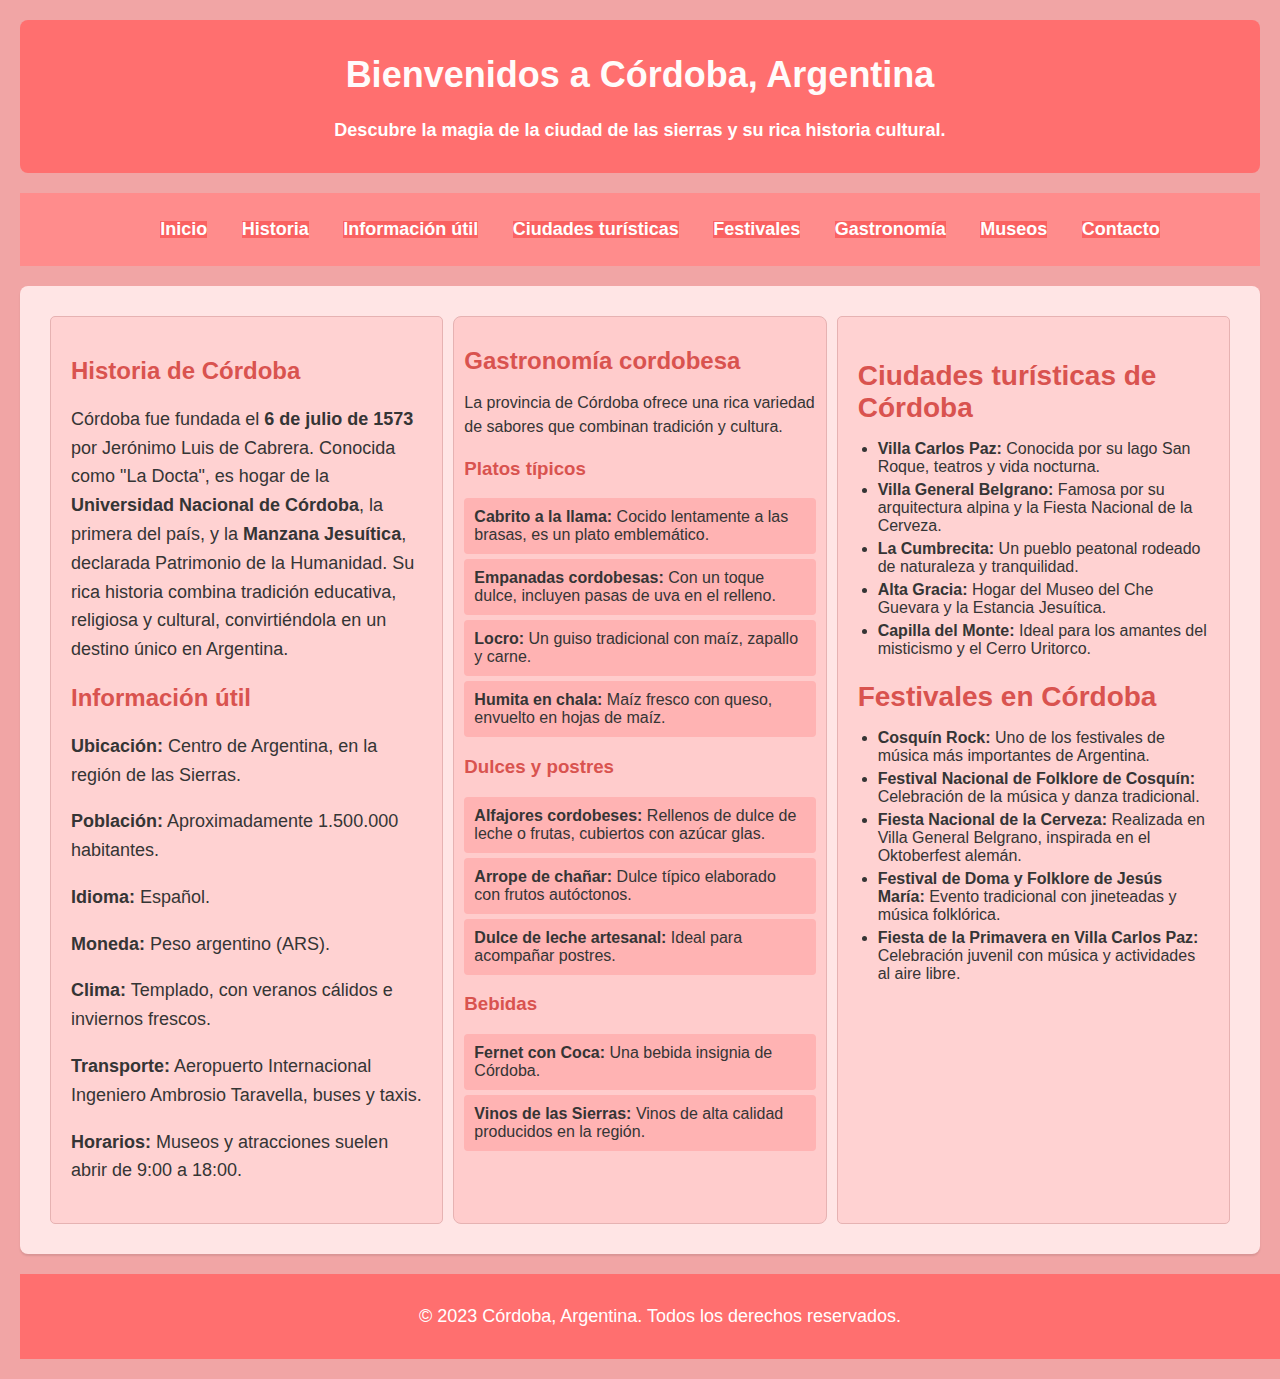
==== index.html @ dd8f1cde "Cambios de apariencia en el styles.css" ====
<!DOCTYPE html>
<html lang="es">
    <head>
        <meta charset="UTF-8">
        <meta name="viewport" content="width=device-width, initial-scale=1.0">
        <title>Córdoba</title>
        <link rel="stylesheet" href="styles.css">
    </head>
    <body>
        <header>
            <h1>Bienvenidos a Córdoba, Argentina</h1>
            <p>Descubre la magia de la ciudad de las sierras y su rica historia cultural.</p>
        </header>

        <nav>
            <ul>
                <li><a href="index.html">Inicio</a></li>
                <li><a href="#Historia">Historia</a></li>
                <li><a href="#Informacion">Información útil</a></li>
                <li><a href="#Ciudades">Ciudades turísticas</a></li>
                <li><a href="#Festivales">Festivales</a></li>
                <li><a href="#Gastronomia">Gastronomía</a></li>
                <li><a href="museos.html">Museos</a></li>
                <li><a href="contacto.html">Contacto</a></li>
            </ul>
        </nav>

        <main>
            <section>
                <div id="Historia">
                    <h2>Historia de Córdoba</h2>
                    <p>Córdoba fue fundada el <strong>6 de julio de 1573</strong> por Jerónimo Luis de Cabrera. Conocida como "La Docta", es hogar de la <strong>Universidad Nacional de Córdoba</strong>, la primera del país, y la <strong>Manzana Jesuítica</strong>, declarada Patrimonio de la Humanidad. Su rica historia combina tradición educativa, religiosa y cultural, convirtiéndola en un destino único en Argentina.</p>
                </div>
                <div id="Informacion">
                    <h2>Información útil</h2>
                    <p><strong>Ubicación:</strong> Centro de Argentina, en la región de las Sierras.</p>
                    <p><strong>Población:</strong> Aproximadamente 1.500.000 habitantes.</p>
                    <p><strong>Idioma:</strong> Español.</p>
                    <p><strong>Moneda:</strong> Peso argentino (ARS).</p>
                    <p><strong>Clima:</strong> Templado, con veranos cálidos e inviernos frescos.</p>
                    <p><strong>Transporte:</strong> Aeropuerto Internacional Ingeniero Ambrosio Taravella, buses y taxis.</p>
                    <p><strong>Horarios:</strong> Museos y atracciones suelen abrir de 9:00 a 18:00.</p>
                </div>
            </section>
            <aside>
                <div id="Gastronomia">
                    <h2>Gastronomía cordobesa</h2>
                    <p>La provincia de Córdoba ofrece una rica variedad de sabores que combinan tradición y cultura.</p>
                    <h3>Platos típicos</h3>
                    <ul>
                        <li><strong>Cabrito a la llama:</strong> Cocido lentamente a las brasas, es un plato emblemático.</li>
                        <li><strong>Empanadas cordobesas:</strong> Con un toque dulce, incluyen pasas de uva en el relleno.</li>
                        <li><strong>Locro:</strong> Un guiso tradicional con maíz, zapallo y carne.</li>
                        <li><strong>Humita en chala:</strong> Maíz fresco con queso, envuelto en hojas de maíz.</li>
                    </ul>
                    <h3>Dulces y postres</h3>
                    <ul>
                        <li><strong>Alfajores cordobeses:</strong> Rellenos de dulce de leche o frutas, cubiertos con azúcar glas.</li>
                        <li><strong>Arrope de chañar:</strong> Dulce típico elaborado con frutos autóctonos.</li>
                        <li><strong>Dulce de leche artesanal:</strong> Ideal para acompañar postres.</li>
                    </ul>
                    <h3>Bebidas</h3>
                    <ul>
                        <li><strong>Fernet con Coca:</strong> Una bebida insignia de Córdoba.</li>
                        <li><strong>Vinos de las Sierras:</strong> Vinos de alta calidad producidos en la región.</li>
                    </ul>
                </section>
            </aside>
            <article>
                <div id="Ciudades">
                    <h2>Ciudades turísticas de Córdoba</h2>
                    <ul>
                        <li><strong>Villa Carlos Paz:</strong> Conocida por su lago San Roque, teatros y vida nocturna.</li>
                        <li><strong>Villa General Belgrano:</strong> Famosa por su arquitectura alpina y la Fiesta Nacional de la Cerveza.</li>
                        <li><strong>La Cumbrecita:</strong> Un pueblo peatonal rodeado de naturaleza y tranquilidad.</li>
                        <li><strong>Alta Gracia:</strong> Hogar del Museo del Che Guevara y la Estancia Jesuítica.</li>
                        <li><strong>Capilla del Monte:</strong> Ideal para los amantes del misticismo y el Cerro Uritorco.</li>
                    </ul>
                </div>
                <div id="Festivales">
                    <h2>Festivales en Córdoba</h2>
                    <ul>
                        <li><strong>Cosquín Rock:</strong> Uno de los festivales de música más importantes de Argentina.</li>
                        <li><strong>Festival Nacional de Folklore de Cosquín:</strong> Celebración de la música y danza tradicional.</li>
                        <li><strong>Fiesta Nacional de la Cerveza:</strong> Realizada en Villa General Belgrano, inspirada en el Oktoberfest alemán.</li>
                        <li><strong>Festival de Doma y Folklore de Jesús María:</strong> Evento tradicional con jineteadas y música folklórica.</li>
                        <li><strong>Fiesta de la Primavera en Villa Carlos Paz:</strong> Celebración juvenil con música y actividades al aire libre.</li>
                    </ul>
                </div>
            </article>

        </main>
        <footer>
            <p>&copy; 2023 Córdoba, Argentina. Todos los derechos reservados.</p>
        </footer>
    </body>
</html>
---- styles.css ----
body{
    background-color: #f1a5a5;
    font-family: Arial, sans-serif;
    margin: 0;
    padding: 20px;
    color: #353535;

}



header {
    background-color: #ff6f6f;
    padding: 10px 20px;
    text-align: center;
    color: white;
    font-size: 24px;
    font-weight: bold;
    border-radius: 8px;
}

nav {
    background-color: #ff8c8c;
    padding: 10px;
    margin: 20px 0;
    display: flex;
    justify-content: space-around;
}

nav a {
    color: white;
    text-decoration: none;
    font-size: 18px;
    font-weight: bold;
}

nav a:hover {
    color: #d8130d;
}

nav ul li {
    display: inline;
    margin: 0 15px;
    background-color: rgb(250, 98, 98);
    padding 20px;
}

main {
    display: flex;
    flex-wrap: wrap;
    justify-content:space-around;
    align-items: medium;
    background-color: #ffe5e5;
    padding: 20px;
    border-radius: 8px;
    box-shadow: 0 2px 2px rgba(0, 0, 0, 0.1);
}

section{
    flex: 3;
    margin: 10px;
    padding: 20px;
    border: 1px solid #e6b2b2;
    border-radius: 5px;
    width: 50%;
    box-shadow: #d4a7a7;
    flex-wrap: wrap;
    justify-content:space-around;
    background-color: #ffd2d2;
    margin-top: 10px;
}

h2, h3 {
    color: #d9534f;
}

h1 {
    color: #fffbfb;
    font-size: 36px;
    margin-bottom: 20px;
}

aside {
    background-color: #ffcccc;
    flex-wrap: wrap;
    flex: 3;
    justify-content:space-around;
    padding: 10px;
    border-radius: 8px;
    border: 1px solid #e6b2b2;
    margin-top: 10px;
    margin-bottom: 10px;
    width: 50%;
}

aside h2 {
    font-size: 24px;
    margin-bottom: 10px;
}

aside p {
    font-size: 16px;
    line-height: 1.5;
}

aside ul {
    list-style-type: none;
    padding: 0;
}

aside ul li {
    background-color: #ffb3b3;
    padding: 10px;
    margin: 5px 0;
    border-radius: 4px;
}

aside ul li:hover {
    background-color: #ff9999;
}

article {
    flex: 3;
    margin: 10px;
    padding: 20px;
    border: 1px solid #e6b2b2;
    border-radius: 5px;
    width: 50%;
    box-shadow: #d4a7a7;
    flex-wrap: wrap;
    justify-content:space-around;
    background-color: #ffd2d2;
    margin-top: 10px;
}

article h2 {
    font-size: 28px;
    margin-bottom: 10px;
}

article p {
    font-size: 18px;
    line-height: 1.6;
}

article ul {
    list-style-type: disc;
    padding-left: 20px;
}

article ul li {
    margin: 5px 0;
}

p {
    line-height: 1.6;
    font-size: 18px;
}

footer {
    background-color: #ff6f6f;
    padding: 10px 20px;
    text-align: center;
    flex: 3;
    flex-wrap: wrap;
    color: white;
    font-size: 14px;
    margin-top: 20px;
    bottom: 0;
    width: 100%;
}

button {
    background-color: #d9534f;
    color: white;
    border: none;
    padding: 10px 15px;
    border-radius: 4px;
    cursor: pointer;
    font-size: 16px;
}

button:hover {
    background-color: #c9302c;
}

input, textarea {
    width: 100%;
    padding: 10px;
    margin: 10px 0;
    border: 1px solid #ccc;
    border-radius: 4px;
    font-size: 16px;
}

input:focus, textarea:focus {
    border-color: #d9534f;
    outline: none;
}
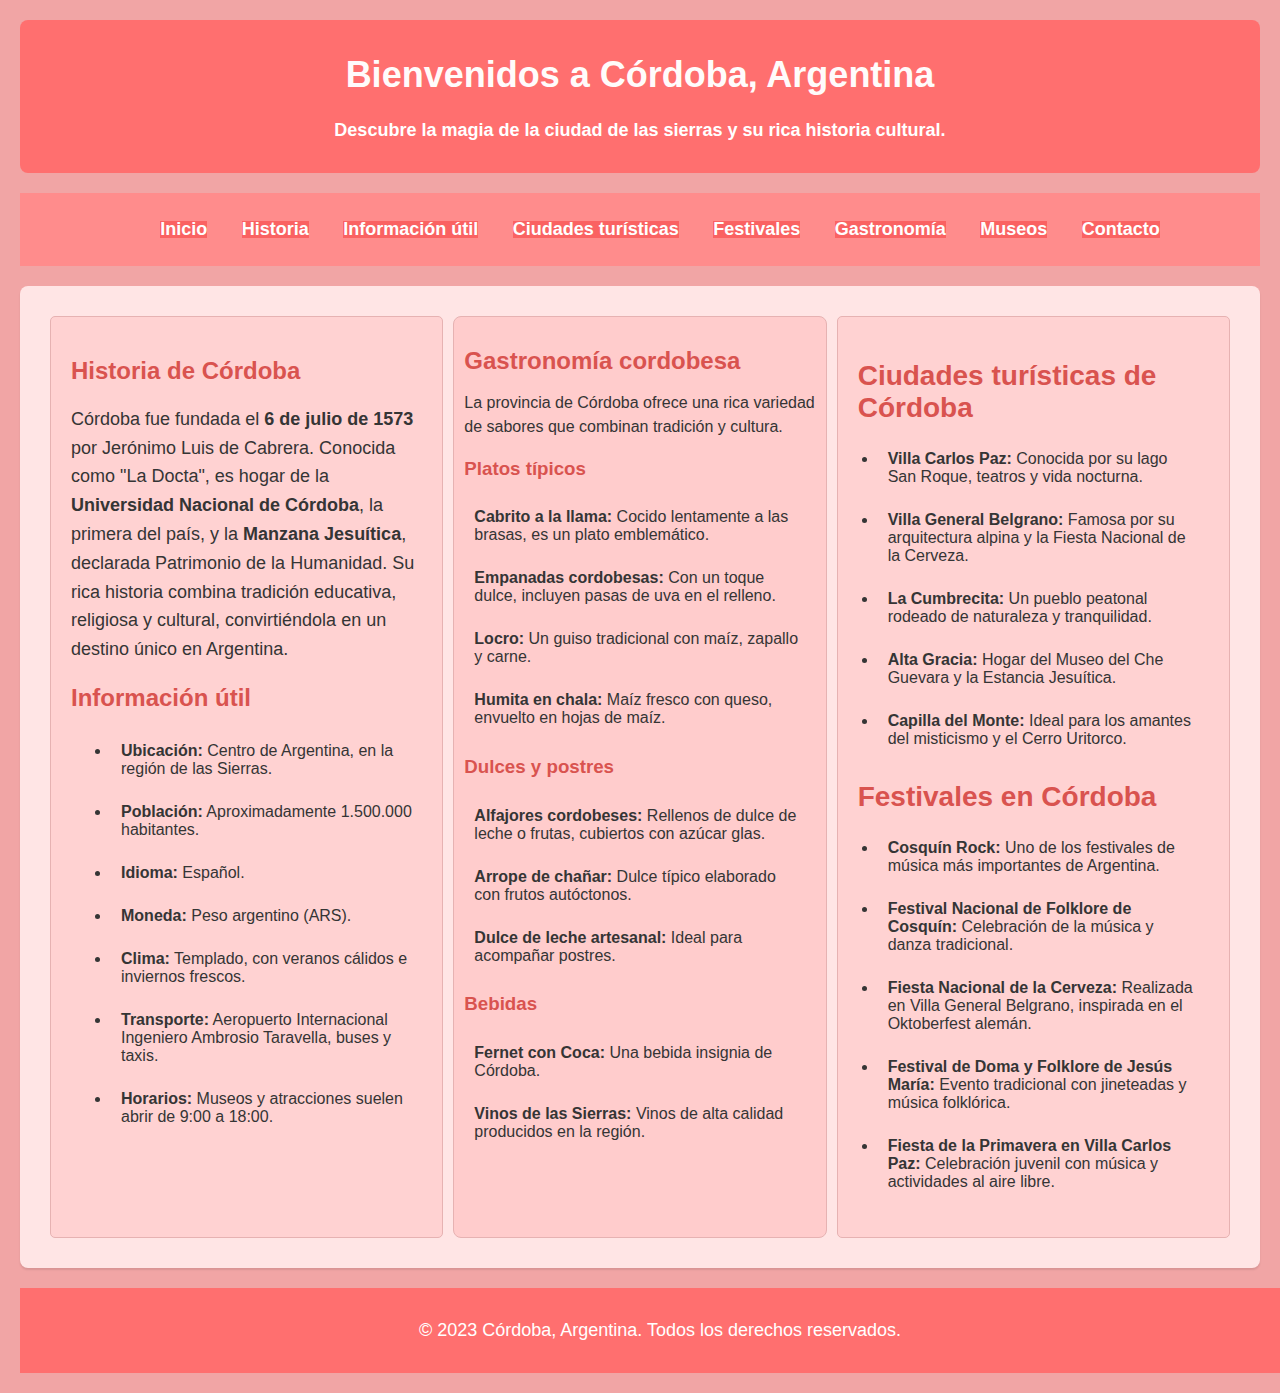
==== commit 46e00170: "Actializacion de styles.css" ====
--- a/index.html
+++ b/index.html
@@ -33,13 +33,15 @@
                 </div>
                 <div id="Informacion">
                     <h2>Información útil</h2>
-                    <p><strong>Ubicación:</strong> Centro de Argentina, en la región de las Sierras.</p>
-                    <p><strong>Población:</strong> Aproximadamente 1.500.000 habitantes.</p>
-                    <p><strong>Idioma:</strong> Español.</p>
-                    <p><strong>Moneda:</strong> Peso argentino (ARS).</p>
-                    <p><strong>Clima:</strong> Templado, con veranos cálidos e inviernos frescos.</p>
-                    <p><strong>Transporte:</strong> Aeropuerto Internacional Ingeniero Ambrosio Taravella, buses y taxis.</p>
-                    <p><strong>Horarios:</strong> Museos y atracciones suelen abrir de 9:00 a 18:00.</p>
+                    <ul>
+                        <li><strong>Ubicación:</strong> Centro de Argentina, en la región de las Sierras.</li>
+                        <li><strong>Población:</strong> Aproximadamente 1.500.000 habitantes.</li>
+                        <li><strong>Idioma:</strong> Español.</li>
+                        <li><strong>Moneda:</strong> Peso argentino (ARS).</li>
+                        <li><strong>Clima:</strong> Templado, con veranos cálidos e inviernos frescos.</li>
+                        <li><strong>Transporte:</strong> Aeropuerto Internacional Ingeniero Ambrosio Taravella, buses y taxis.</li>
+                        <li><strong>Horarios:</strong> Museos y atracciones suelen abrir de 9:00 a 18:00.</li>
+                    </ul>
                 </div>
             </section>
             <aside>
--- a/styles.css
+++ b/styles.css
@@ -7,8 +7,6 @@
 
 }
 
-
-
 header {
     background-color: #ff6f6f;
     padding: 10px 20px;
@@ -35,7 +33,7 @@
 }
 
 nav a:hover {
-    color: #d8130d;
+    color: #d9534f;
 }
 
 nav ul li {
@@ -70,6 +68,16 @@
     margin-top: 10px;
 }
 
+section:hover{
+    background-color: #ffa8a8;
+}
+
+section ul li{
+    padding: 10px;
+    margin: 5px 0;
+    border-radius: 4px;
+}
+
 h2, h3 {
     color: #d9534f;
 }
@@ -109,14 +117,13 @@
 }
 
 aside ul li {
-    background-color: #ffb3b3;
     padding: 10px;
     margin: 5px 0;
     border-radius: 4px;
 }
 
-aside ul li:hover {
-    background-color: #ff9999;
+aside:hover {
+    background-color: #ffa8a8;
 }
 
 article {
@@ -133,6 +140,10 @@
     margin-top: 10px;
 }
 
+article:hover{
+    background-color: #ffa8a8;
+}
+
 article h2 {
     font-size: 28px;
     margin-bottom: 10px;
@@ -149,7 +160,9 @@
 }
 
 article ul li {
+    padding: 10px;
     margin: 5px 0;
+    border-radius: 4px;
 }
 
 p {
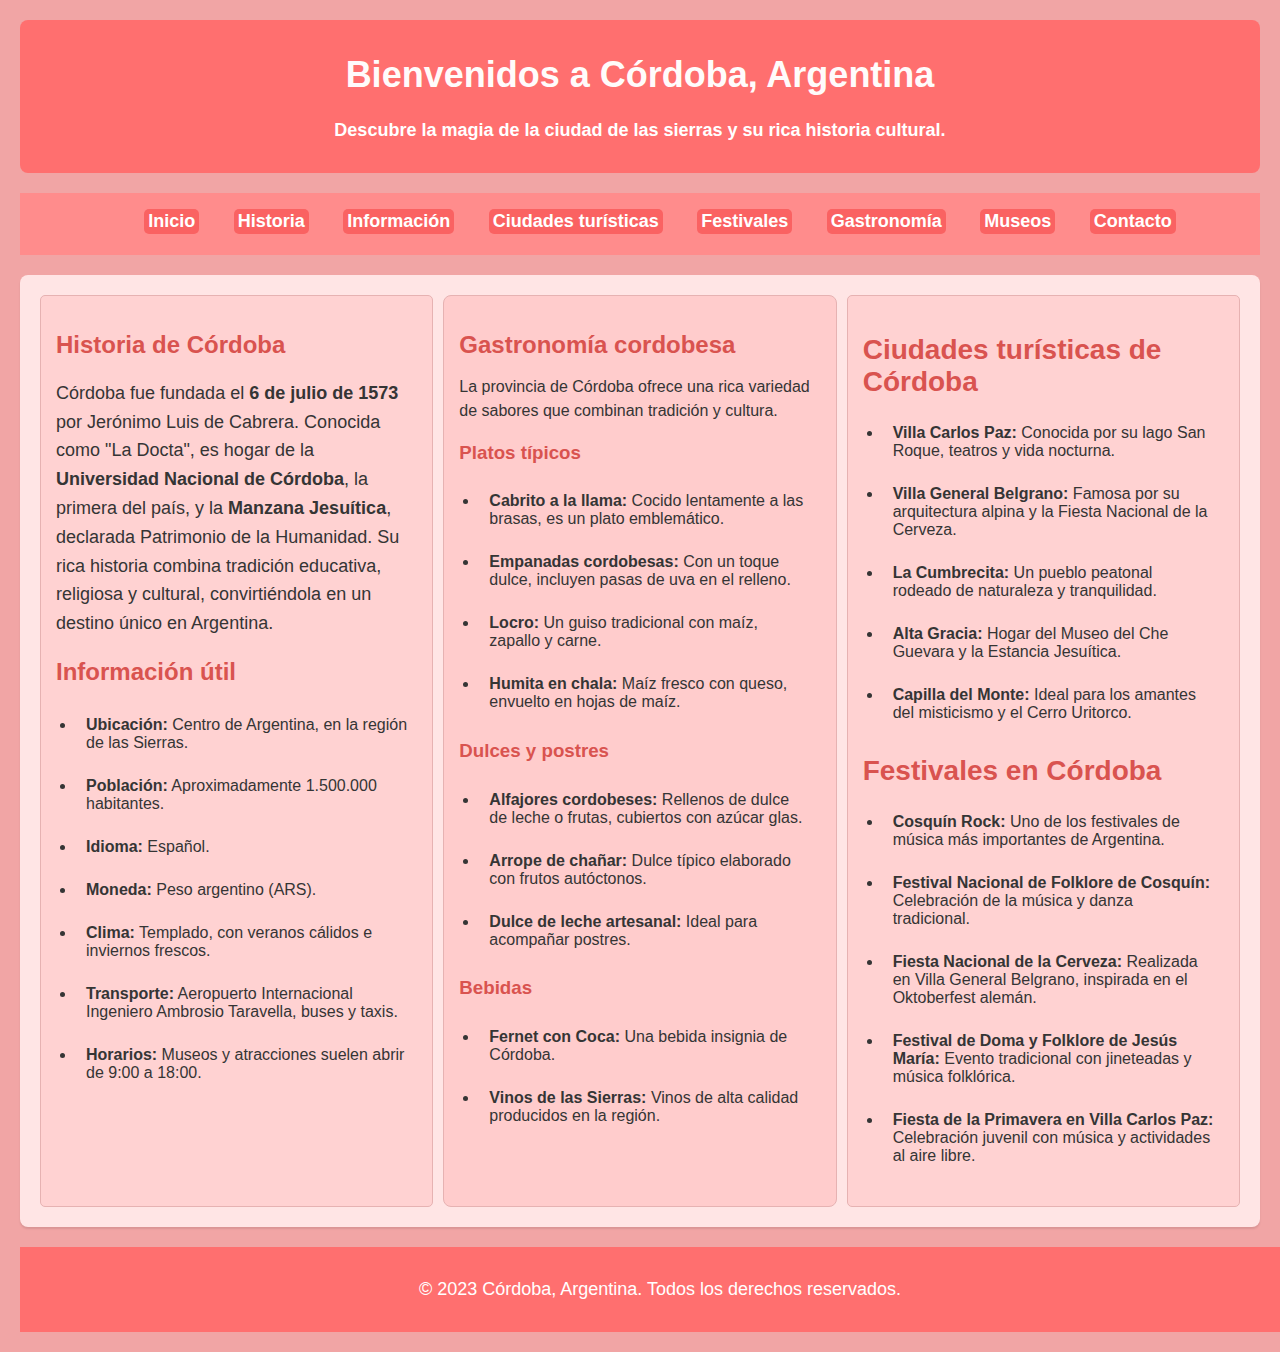
==== commit 09eb127d: "Actualizacion de styles, index y museos" ====
--- a/index.html
+++ b/index.html
@@ -16,7 +16,7 @@
             <ul>
                 <li><a href="index.html">Inicio</a></li>
                 <li><a href="#Historia">Historia</a></li>
-                <li><a href="#Informacion">Información útil</a></li>
+                <li><a href="#Informacion">Información</a></li>
                 <li><a href="#Ciudades">Ciudades turísticas</a></li>
                 <li><a href="#Festivales">Festivales</a></li>
                 <li><a href="#Gastronomia">Gastronomía</a></li>
--- a/styles.css
+++ b/styles.css
@@ -19,7 +19,6 @@
 
 nav {
     background-color: #ff8c8c;
-    padding: 10px;
     margin: 20px 0;
     display: flex;
     justify-content: space-around;
@@ -37,10 +36,13 @@
 }
 
 nav ul li {
-    display: inline;
+    display: inline-block;
     margin: 0 15px;
+    margin-bottom: 5px;
     background-color: rgb(250, 98, 98);
-    padding 20px;
+    padding: 2px 4px;
+    border-radius: 5px;
+    align: center;
 }
 
 main {
@@ -49,7 +51,7 @@
     justify-content:space-around;
     align-items: medium;
     background-color: #ffe5e5;
-    padding: 20px;
+    padding: 10px;
     border-radius: 8px;
     box-shadow: 0 2px 2px rgba(0, 0, 0, 0.1);
 }
@@ -57,7 +59,7 @@
 section{
     flex: 3;
     margin: 10px;
-    padding: 20px;
+    padding: 15px;
     border: 1px solid #e6b2b2;
     border-radius: 5px;
     width: 50%;
@@ -78,6 +80,21 @@
     border-radius: 4px;
 }
 
+section div p a {
+    color: #d9534f;
+    text-decoration: none;
+    background-color: #da8e8e;
+    text-align: center;
+    padding: 10px 20px;
+
+}
+
+section ul {
+    list-style-type: disc;
+    padding-left: 20px;
+}
+
+
 h2, h3 {
     color: #d9534f;
 }
@@ -93,7 +110,7 @@
     flex-wrap: wrap;
     flex: 3;
     justify-content:space-around;
-    padding: 10px;
+    padding: 15px;
     border-radius: 8px;
     border: 1px solid #e6b2b2;
     margin-top: 10px;
@@ -112,8 +129,8 @@
 }
 
 aside ul {
-    list-style-type: none;
-    padding: 0;
+    list-style-type: disc;
+    padding-left: 20px;
 }
 
 aside ul li {
@@ -129,7 +146,7 @@
 article {
     flex: 3;
     margin: 10px;
-    padding: 20px;
+    padding: 15px;
     border: 1px solid #e6b2b2;
     border-radius: 5px;
     width: 50%;
@@ -198,7 +215,7 @@
 }
 
 input, textarea {
-    width: 100%;
+    width: 90%;
     padding: 10px;
     margin: 10px 0;
     border: 1px solid #ccc;
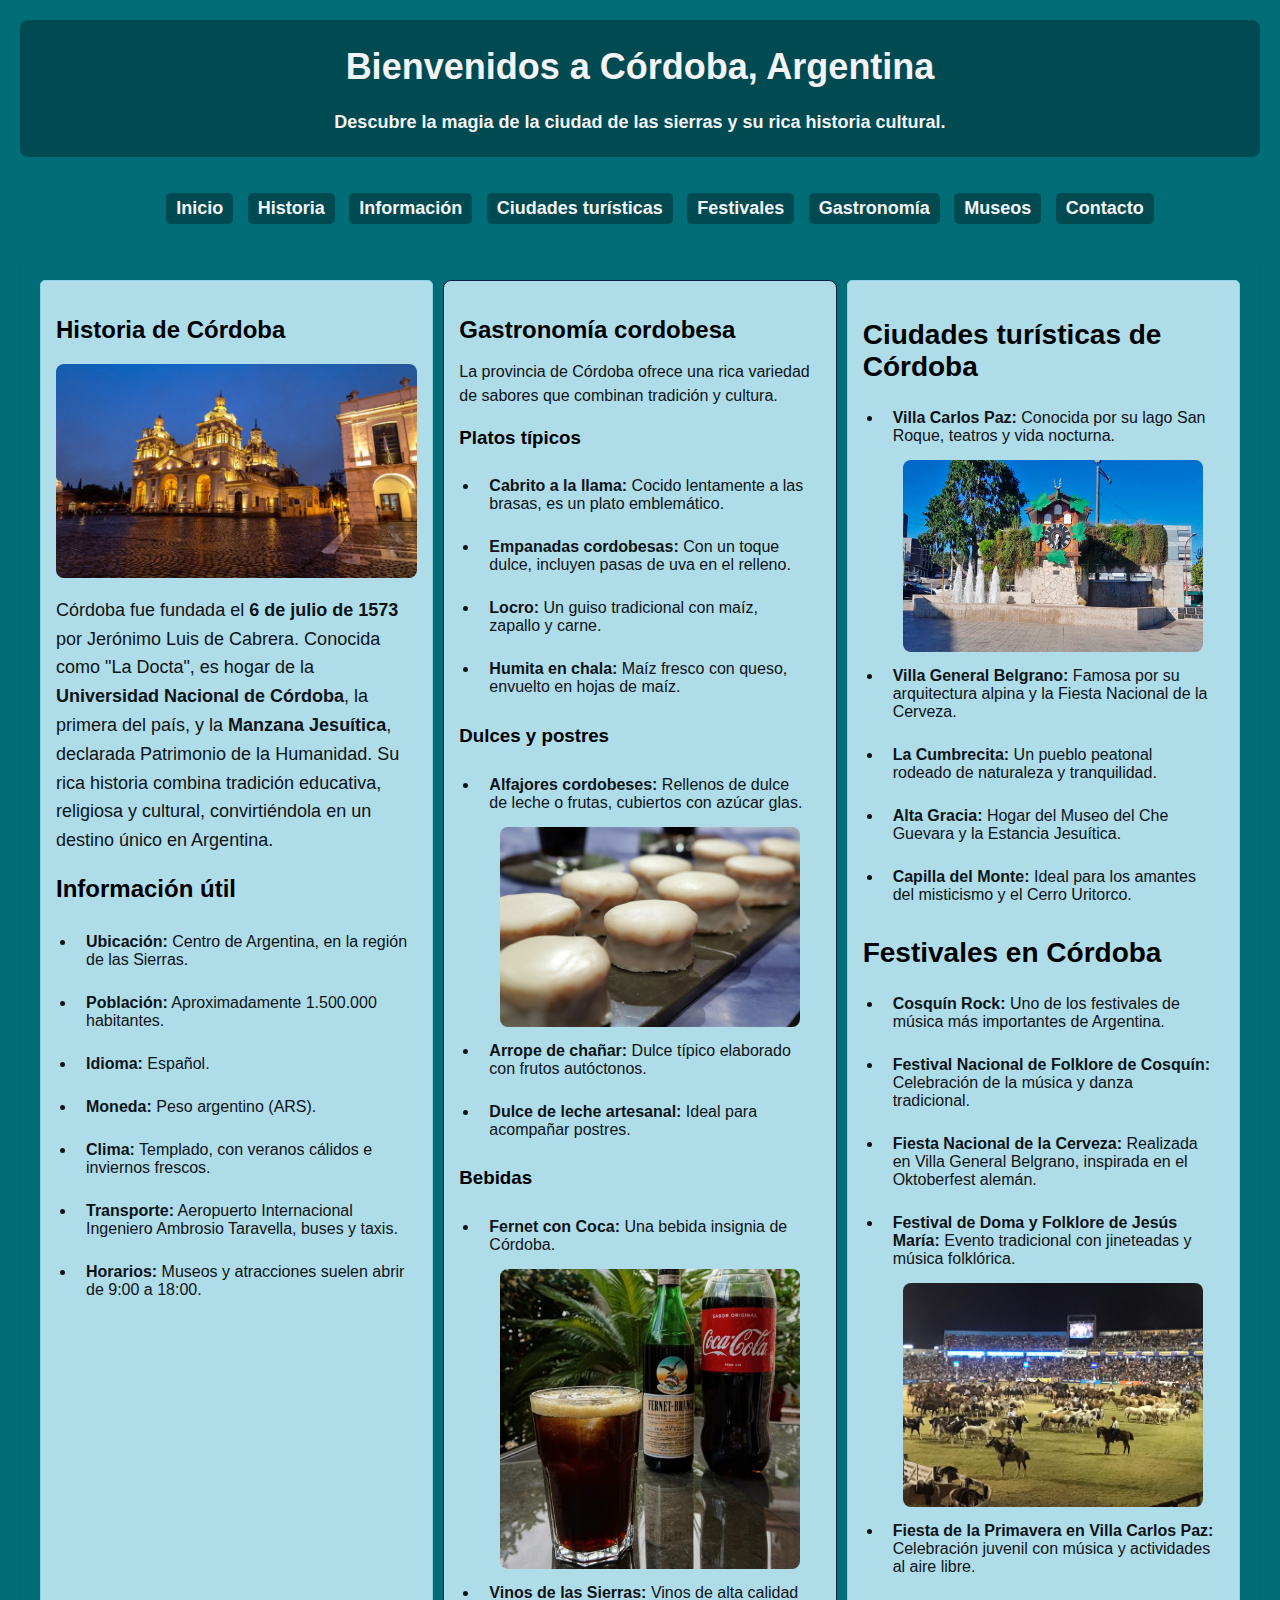
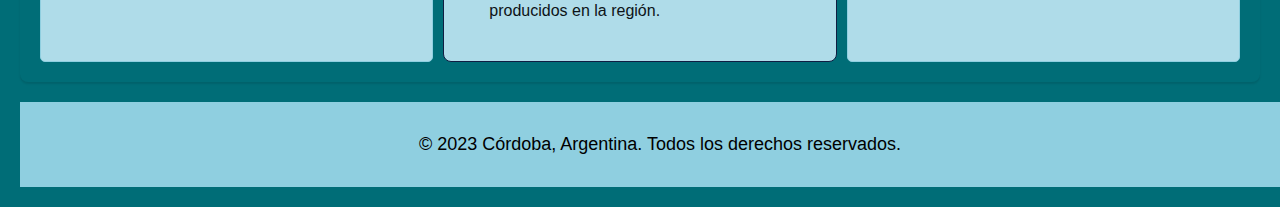
==== commit 5f150930: "Se agregó fotos en index y museos y se cambió la paleta de colores en styles" ====
--- a/index.html
+++ b/index.html
@@ -29,6 +29,7 @@
             <section>
                 <div id="Historia">
                     <h2>Historia de Córdoba</h2>
+                    <img src="images/cordoba1.jpg" alt="Córdoba" width="400" height="200">
                     <p>Córdoba fue fundada el <strong>6 de julio de 1573</strong> por Jerónimo Luis de Cabrera. Conocida como "La Docta", es hogar de la <strong>Universidad Nacional de Córdoba</strong>, la primera del país, y la <strong>Manzana Jesuítica</strong>, declarada Patrimonio de la Humanidad. Su rica historia combina tradición educativa, religiosa y cultural, convirtiéndola en un destino único en Argentina.</p>
                 </div>
                 <div id="Informacion">
@@ -58,12 +59,14 @@
                     <h3>Dulces y postres</h3>
                     <ul>
                         <li><strong>Alfajores cordobeses:</strong> Rellenos de dulce de leche o frutas, cubiertos con azúcar glas.</li>
+                        <img src="images/alfajores.webp" alt="Alfajores cordobeses" width="300" height="200">
                         <li><strong>Arrope de chañar:</strong> Dulce típico elaborado con frutos autóctonos.</li>
                         <li><strong>Dulce de leche artesanal:</strong> Ideal para acompañar postres.</li>
                     </ul>
                     <h3>Bebidas</h3>
                     <ul>
                         <li><strong>Fernet con Coca:</strong> Una bebida insignia de Córdoba.</li>
+                        <img src="images/fernet.jpg" alt="Fernet con Coca" width="300" height="270">
                         <li><strong>Vinos de las Sierras:</strong> Vinos de alta calidad producidos en la región.</li>
                     </ul>
                 </section>
@@ -73,6 +76,7 @@
                     <h2>Ciudades turísticas de Córdoba</h2>
                     <ul>
                         <li><strong>Villa Carlos Paz:</strong> Conocida por su lago San Roque, teatros y vida nocturna.</li>
+                        <img src="images/carlospaz.jpg" alt="Villa Carlos Paz" width="300" height="200">
                         <li><strong>Villa General Belgrano:</strong> Famosa por su arquitectura alpina y la Fiesta Nacional de la Cerveza.</li>
                         <li><strong>La Cumbrecita:</strong> Un pueblo peatonal rodeado de naturaleza y tranquilidad.</li>
                         <li><strong>Alta Gracia:</strong> Hogar del Museo del Che Guevara y la Estancia Jesuítica.</li>
@@ -86,6 +90,7 @@
                         <li><strong>Festival Nacional de Folklore de Cosquín:</strong> Celebración de la música y danza tradicional.</li>
                         <li><strong>Fiesta Nacional de la Cerveza:</strong> Realizada en Villa General Belgrano, inspirada en el Oktoberfest alemán.</li>
                         <li><strong>Festival de Doma y Folklore de Jesús María:</strong> Evento tradicional con jineteadas y música folklórica.</li>
+                        <img src="images/festivaljesusmaria.jpeg" alt="Festival de Doma y Folklore" width="300" height="200">
                         <li><strong>Fiesta de la Primavera en Villa Carlos Paz:</strong> Celebración juvenil con música y actividades al aire libre.</li>
                     </ul>
                 </div>
--- a/styles.css
+++ b/styles.css
@@ -1,48 +1,51 @@
 body{
-    background-color: #f1a5a5;
+    background-color: #006D77;
     font-family: Arial, sans-serif;
     margin: 0;
     padding: 20px;
-    color: #353535;
+    color: #0D1317;
 
 }
 
 header {
-    background-color: #ff6f6f;
-    padding: 10px 20px;
-    text-align: center;
-    color: white;
+    background-color: #004B52;
+    padding: 2px 2px;
+    text-align: center;
+    color: #F5F3F5;
     font-size: 24px;
     font-weight: bold;
     border-radius: 8px;
+    
 }
 
 nav {
-    background-color: #ff8c8c;
+    background-color: #006D77;
     margin: 20px 0;
     display: flex;
     justify-content: space-around;
 }
 
 nav a {
-    color: white;
+    color: #F5F3F5;
     text-decoration: none;
     font-size: 18px;
     font-weight: bold;
 }
 
+
 nav a:hover {
-    color: #d9534f;
+    color: #8FCFE0;
 }
 
 nav ul li {
     display: inline-block;
-    margin: 0 15px;
-    margin-bottom: 5px;
-    background-color: rgb(250, 98, 98);
-    padding: 2px 4px;
+    margin: auto;
+    margin: 0 5px;
+    background-color: #004B52;
+    padding: 5px 10px;
     border-radius: 5px;
-    align: center;
+    text-align: center;
+    white-space: nowrap;
 }
 
 main {
@@ -50,7 +53,7 @@
     flex-wrap: wrap;
     justify-content:space-around;
     align-items: medium;
-    background-color: #ffe5e5;
+    background-color: #006D77;
     padding: 10px;
     border-radius: 8px;
     box-shadow: 0 2px 2px rgba(0, 0, 0, 0.1);
@@ -60,18 +63,18 @@
     flex: 3;
     margin: 10px;
     padding: 15px;
-    border: 1px solid #e6b2b2;
+    border: 1px solid #8FCFE0;
     border-radius: 5px;
     width: 50%;
-    box-shadow: #d4a7a7;
-    flex-wrap: wrap;
-    justify-content:space-around;
-    background-color: #ffd2d2;
+    box-shadow: #8FCFE0;
+    flex-wrap: wrap;
+    justify-content:space-around;
+    background-color: #AFDCE9;
     margin-top: 10px;
 }
 
 section:hover{
-    background-color: #ffa8a8;
+    background-color: #8FCFE0;
 }
 
 section ul li{
@@ -81,10 +84,12 @@
 }
 
 section div p a {
-    color: #d9534f;
+    color: #F5F3F5;
     text-decoration: none;
-    background-color: #da8e8e;
-    text-align: center;
+    background-color: #006D77;
+    text-align: center;
+    margin: auto;
+    display: block;
     padding: 10px 20px;
 
 }
@@ -96,23 +101,23 @@
 
 
 h2, h3 {
-    color: #d9534f;
+    color: #000000;
 }
 
 h1 {
-    color: #fffbfb;
+    color: #F5F3F5;
     font-size: 36px;
     margin-bottom: 20px;
 }
 
 aside {
-    background-color: #ffcccc;
+    background-color: #AFDCE9;
     flex-wrap: wrap;
     flex: 3;
     justify-content:space-around;
     padding: 15px;
     border-radius: 8px;
-    border: 1px solid #e6b2b2;
+    border: 1px solid #101D42;
     margin-top: 10px;
     margin-bottom: 10px;
     width: 50%;
@@ -140,25 +145,25 @@
 }
 
 aside:hover {
-    background-color: #ffa8a8;
+    background-color: #8FCFE0;
 }
 
 article {
     flex: 3;
     margin: 10px;
     padding: 15px;
-    border: 1px solid #e6b2b2;
+    border: 1px solid #8FCFE0;
     border-radius: 5px;
     width: 50%;
-    box-shadow: #d4a7a7;
-    flex-wrap: wrap;
-    justify-content:space-around;
-    background-color: #ffd2d2;
+    box-shadow: #8FCFE0;
+    flex-wrap: wrap;
+    justify-content:space-around;
+    background-color: #AFDCE9;
     margin-top: 10px;
 }
 
 article:hover{
-    background-color: #ffa8a8;
+    background-color: #8FCFE0;
 }
 
 article h2 {
@@ -188,12 +193,12 @@
 }
 
 footer {
-    background-color: #ff6f6f;
+    background-color: #8FCFE0;
     padding: 10px 20px;
     text-align: center;
     flex: 3;
     flex-wrap: wrap;
-    color: white;
+    color: rgb(0, 0, 0);
     font-size: 14px;
     margin-top: 20px;
     bottom: 0;
@@ -211,7 +216,7 @@
 }
 
 button:hover {
-    background-color: #c9302c;
+    background-color: #101D42;
 }
 
 input, textarea {
@@ -224,6 +229,15 @@
 }
 
 input:focus, textarea:focus {
-    border-color: #d9534f;
+    border-color: #006D77;
     outline: none;
+}
+
+img {
+    max-width: 100%;
+    height: auto;
+    border-radius: 8px;
+    margin: 10px 0;
+    margin: auto;
+    display: block;    
 }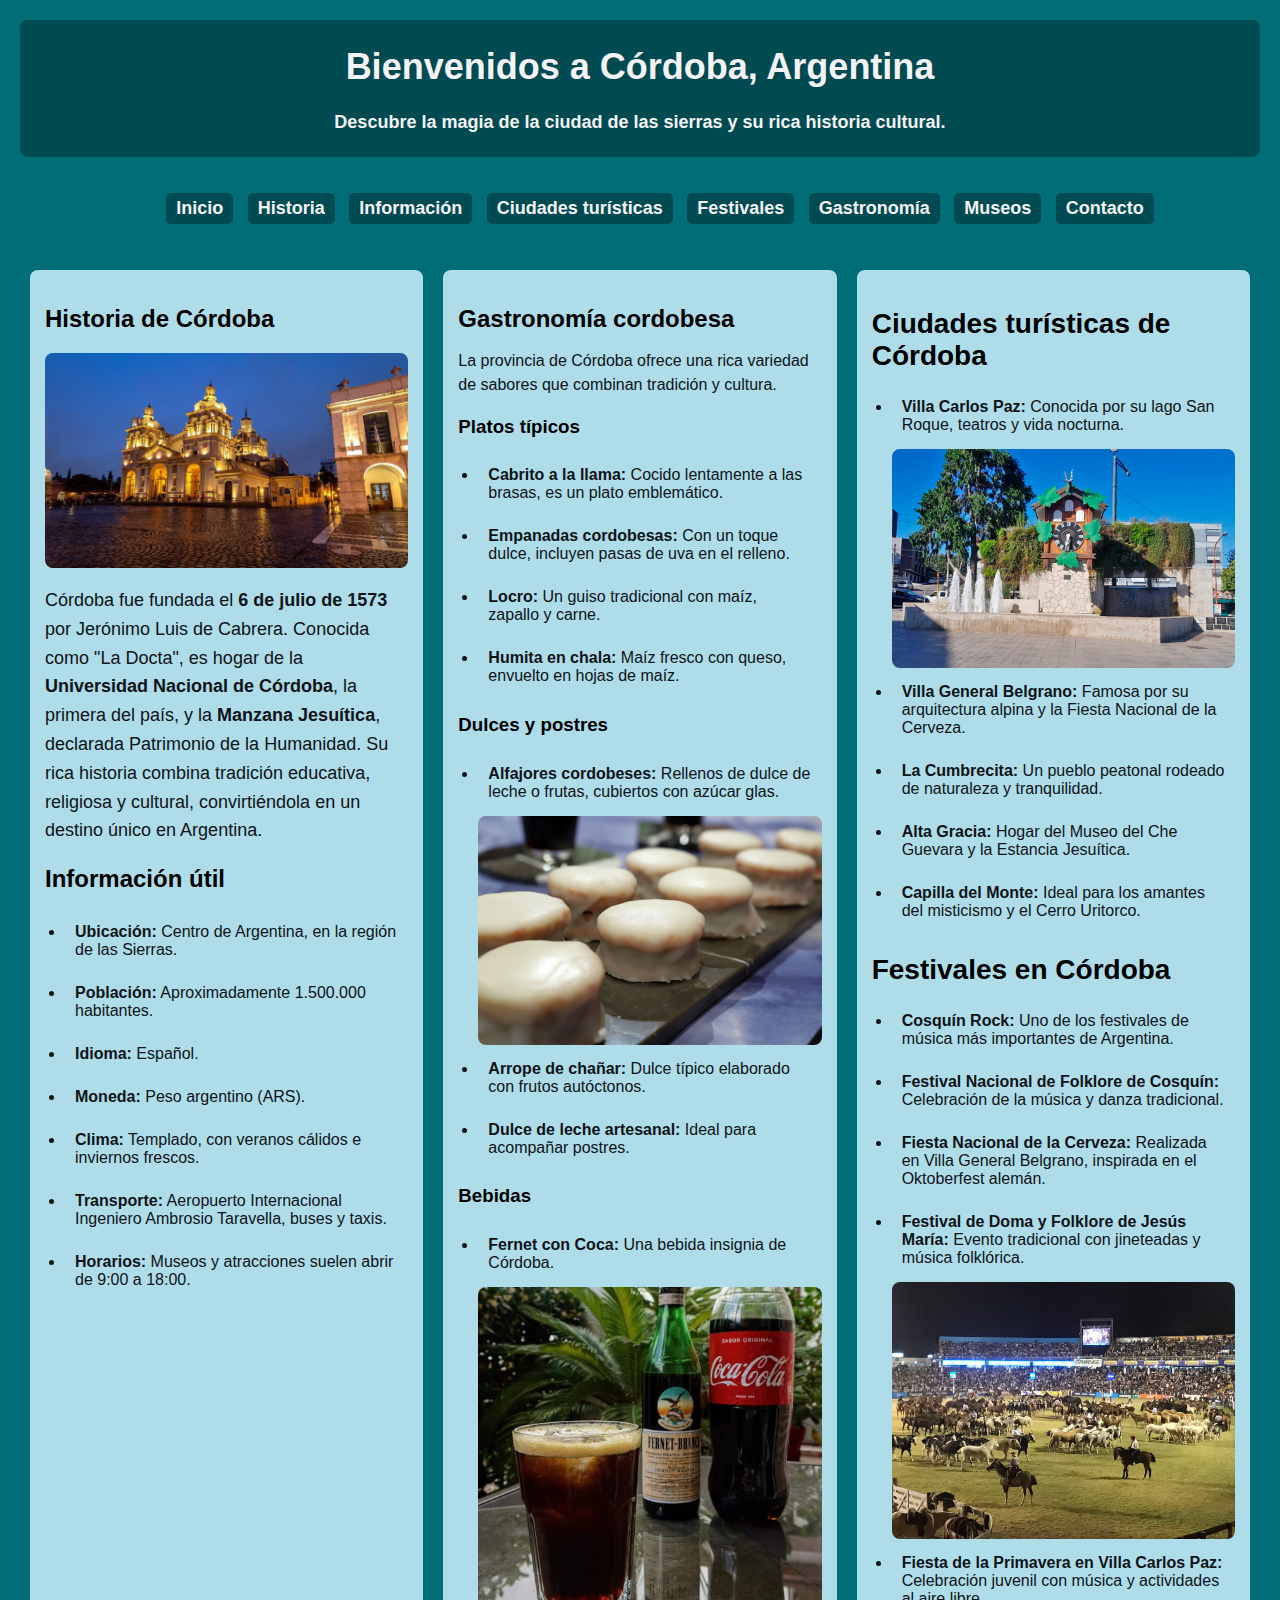
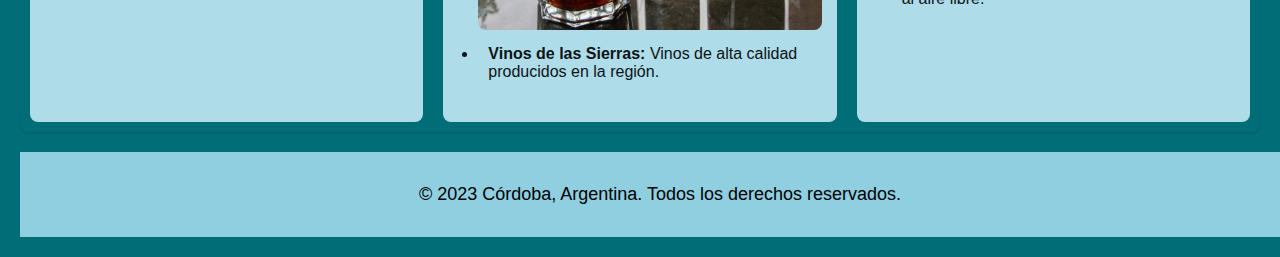
==== commit 7d3a1d3e: "Ultimos cambios" ====
--- a/index.html
+++ b/index.html
@@ -4,101 +4,103 @@
         <meta charset="UTF-8">
         <meta name="viewport" content="width=device-width, initial-scale=1.0">
         <title>Córdoba</title>
-        <link rel="stylesheet" href="styles.css">
+        <link rel="stylesheet" href="assets/css/styles.css">
     </head>
     <body>
-        <header>
-            <h1>Bienvenidos a Córdoba, Argentina</h1>
-            <p>Descubre la magia de la ciudad de las sierras y su rica historia cultural.</p>
-        </header>
-
-        <nav>
-            <ul>
-                <li><a href="index.html">Inicio</a></li>
-                <li><a href="#Historia">Historia</a></li>
-                <li><a href="#Informacion">Información</a></li>
-                <li><a href="#Ciudades">Ciudades turísticas</a></li>
-                <li><a href="#Festivales">Festivales</a></li>
-                <li><a href="#Gastronomia">Gastronomía</a></li>
-                <li><a href="museos.html">Museos</a></li>
-                <li><a href="contacto.html">Contacto</a></li>
-            </ul>
-        </nav>
-
-        <main>
-            <section>
-                <div id="Historia">
-                    <h2>Historia de Córdoba</h2>
-                    <img src="images/cordoba1.jpg" alt="Córdoba" width="400" height="200">
-                    <p>Córdoba fue fundada el <strong>6 de julio de 1573</strong> por Jerónimo Luis de Cabrera. Conocida como "La Docta", es hogar de la <strong>Universidad Nacional de Córdoba</strong>, la primera del país, y la <strong>Manzana Jesuítica</strong>, declarada Patrimonio de la Humanidad. Su rica historia combina tradición educativa, religiosa y cultural, convirtiéndola en un destino único en Argentina.</p>
-                </div>
-                <div id="Informacion">
-                    <h2>Información útil</h2>
-                    <ul>
-                        <li><strong>Ubicación:</strong> Centro de Argentina, en la región de las Sierras.</li>
-                        <li><strong>Población:</strong> Aproximadamente 1.500.000 habitantes.</li>
-                        <li><strong>Idioma:</strong> Español.</li>
-                        <li><strong>Moneda:</strong> Peso argentino (ARS).</li>
-                        <li><strong>Clima:</strong> Templado, con veranos cálidos e inviernos frescos.</li>
-                        <li><strong>Transporte:</strong> Aeropuerto Internacional Ingeniero Ambrosio Taravella, buses y taxis.</li>
-                        <li><strong>Horarios:</strong> Museos y atracciones suelen abrir de 9:00 a 18:00.</li>
-                    </ul>
-                </div>
-            </section>
-            <aside>
-                <div id="Gastronomia">
-                    <h2>Gastronomía cordobesa</h2>
-                    <p>La provincia de Córdoba ofrece una rica variedad de sabores que combinan tradición y cultura.</p>
-                    <h3>Platos típicos</h3>
-                    <ul>
-                        <li><strong>Cabrito a la llama:</strong> Cocido lentamente a las brasas, es un plato emblemático.</li>
-                        <li><strong>Empanadas cordobesas:</strong> Con un toque dulce, incluyen pasas de uva en el relleno.</li>
-                        <li><strong>Locro:</strong> Un guiso tradicional con maíz, zapallo y carne.</li>
-                        <li><strong>Humita en chala:</strong> Maíz fresco con queso, envuelto en hojas de maíz.</li>
-                    </ul>
-                    <h3>Dulces y postres</h3>
-                    <ul>
-                        <li><strong>Alfajores cordobeses:</strong> Rellenos de dulce de leche o frutas, cubiertos con azúcar glas.</li>
-                        <img src="images/alfajores.webp" alt="Alfajores cordobeses" width="300" height="200">
-                        <li><strong>Arrope de chañar:</strong> Dulce típico elaborado con frutos autóctonos.</li>
-                        <li><strong>Dulce de leche artesanal:</strong> Ideal para acompañar postres.</li>
-                    </ul>
-                    <h3>Bebidas</h3>
-                    <ul>
-                        <li><strong>Fernet con Coca:</strong> Una bebida insignia de Córdoba.</li>
-                        <img src="images/fernet.jpg" alt="Fernet con Coca" width="300" height="270">
-                        <li><strong>Vinos de las Sierras:</strong> Vinos de alta calidad producidos en la región.</li>
-                    </ul>
+        <div class="container">
+            <header>
+                <h1>Bienvenidos a Córdoba, Argentina</h1>
+                <p>Descubre la magia de la ciudad de las sierras y su rica historia cultural.</p>
+            </header>
+    
+            <nav>
+                <ul>
+                    <li><a href="index.html">Inicio</a></li>
+                    <li><a href="#Historia">Historia</a></li>
+                    <li><a href="#Informacion">Información</a></li>
+                    <li><a href="#Ciudades">Ciudades turísticas</a></li>
+                    <li><a href="#Festivales">Festivales</a></li>
+                    <li><a href="#Gastronomia">Gastronomía</a></li>
+                    <li><a href="museos.html">Museos</a></li>
+                    <li><a href="contacto.html">Contacto</a></li>
+                </ul>
+            </nav>
+    
+            <main>
+                <section>
+                    <div id="Historia">
+                        <h2>Historia de Córdoba</h2>
+                        <div class="container1"><img src="assets/images/cordoba1.jpg" alt="Córdoba" class="cordoba"></div>
+                        <p>Córdoba fue fundada el <strong>6 de julio de 1573</strong> por Jerónimo Luis de Cabrera. Conocida como "La Docta", es hogar de la <strong>Universidad Nacional de Córdoba</strong>, la primera del país, y la <strong>Manzana Jesuítica</strong>, declarada Patrimonio de la Humanidad. Su rica historia combina tradición educativa, religiosa y cultural, convirtiéndola en un destino único en Argentina.</p>
+                    </div>
+                    <div id="Informacion">
+                        <h2>Información útil</h2>
+                        <ul>
+                            <li><strong>Ubicación:</strong> Centro de Argentina, en la región de las Sierras.</li>
+                            <li><strong>Población:</strong> Aproximadamente 1.500.000 habitantes.</li>
+                            <li><strong>Idioma:</strong> Español.</li>
+                            <li><strong>Moneda:</strong> Peso argentino (ARS).</li>
+                            <li><strong>Clima:</strong> Templado, con veranos cálidos e inviernos frescos.</li>
+                            <li><strong>Transporte:</strong> Aeropuerto Internacional Ingeniero Ambrosio Taravella, buses y taxis.</li>
+                            <li><strong>Horarios:</strong> Museos y atracciones suelen abrir de 9:00 a 18:00.</li>
+                        </ul>
+                    </div>
                 </section>
-            </aside>
-            <article>
-                <div id="Ciudades">
-                    <h2>Ciudades turísticas de Córdoba</h2>
-                    <ul>
-                        <li><strong>Villa Carlos Paz:</strong> Conocida por su lago San Roque, teatros y vida nocturna.</li>
-                        <img src="images/carlospaz.jpg" alt="Villa Carlos Paz" width="300" height="200">
-                        <li><strong>Villa General Belgrano:</strong> Famosa por su arquitectura alpina y la Fiesta Nacional de la Cerveza.</li>
-                        <li><strong>La Cumbrecita:</strong> Un pueblo peatonal rodeado de naturaleza y tranquilidad.</li>
-                        <li><strong>Alta Gracia:</strong> Hogar del Museo del Che Guevara y la Estancia Jesuítica.</li>
-                        <li><strong>Capilla del Monte:</strong> Ideal para los amantes del misticismo y el Cerro Uritorco.</li>
-                    </ul>
-                </div>
-                <div id="Festivales">
-                    <h2>Festivales en Córdoba</h2>
-                    <ul>
-                        <li><strong>Cosquín Rock:</strong> Uno de los festivales de música más importantes de Argentina.</li>
-                        <li><strong>Festival Nacional de Folklore de Cosquín:</strong> Celebración de la música y danza tradicional.</li>
-                        <li><strong>Fiesta Nacional de la Cerveza:</strong> Realizada en Villa General Belgrano, inspirada en el Oktoberfest alemán.</li>
-                        <li><strong>Festival de Doma y Folklore de Jesús María:</strong> Evento tradicional con jineteadas y música folklórica.</li>
-                        <img src="images/festivaljesusmaria.jpeg" alt="Festival de Doma y Folklore" width="300" height="200">
-                        <li><strong>Fiesta de la Primavera en Villa Carlos Paz:</strong> Celebración juvenil con música y actividades al aire libre.</li>
-                    </ul>
-                </div>
-            </article>
-
-        </main>
-        <footer>
-            <p>&copy; 2023 Córdoba, Argentina. Todos los derechos reservados.</p>
-        </footer>
+                <aside>
+                    <div id="Gastronomia">
+                        <h2>Gastronomía cordobesa</h2>
+                        <p>La provincia de Córdoba ofrece una rica variedad de sabores que combinan tradición y cultura.</p>
+                        <h3>Platos típicos</h3>
+                        <ul>
+                            <li><strong>Cabrito a la llama:</strong> Cocido lentamente a las brasas, es un plato emblemático.</li>
+                            <li><strong>Empanadas cordobesas:</strong> Con un toque dulce, incluyen pasas de uva en el relleno.</li>
+                            <li><strong>Locro:</strong> Un guiso tradicional con maíz, zapallo y carne.</li>
+                            <li><strong>Humita en chala:</strong> Maíz fresco con queso, envuelto en hojas de maíz.</li>
+                        </ul>
+                        <h3>Dulces y postres</h3>
+                        <ul>
+                            <li><strong>Alfajores cordobeses:</strong> Rellenos de dulce de leche o frutas, cubiertos con azúcar glas.</li>
+                            <div class="container1"><img src="assets/images/alfajores.webp" alt="Alfajores cordobeses" class="alfajores"></div>
+                            <li><strong>Arrope de chañar:</strong> Dulce típico elaborado con frutos autóctonos.</li>
+                            <li><strong>Dulce de leche artesanal:</strong> Ideal para acompañar postres.</li>
+                        </ul>
+                        <h3>Bebidas</h3>
+                        <ul>
+                            <li><strong>Fernet con Coca:</strong> Una bebida insignia de Córdoba.</li>
+                            <div class="container1"><img src="assets/images/fernet.jpg" alt="Fernet con Coca" class="fernet"></div>
+                            <li><strong>Vinos de las Sierras:</strong> Vinos de alta calidad producidos en la región.</li>
+                        </ul>
+                    </section>
+                </aside>
+                <article>
+                    <div id="Ciudades">
+                        <h2>Ciudades turísticas de Córdoba</h2>
+                        <ul>
+                            <li><strong>Villa Carlos Paz:</strong> Conocida por su lago San Roque, teatros y vida nocturna.</li>
+                            <div class="container1"><img src="assets/images/carlospaz.jpg" alt="Villa Carlos Paz" class="carlospaz"></div>
+                            <li><strong>Villa General Belgrano:</strong> Famosa por su arquitectura alpina y la Fiesta Nacional de la Cerveza.</li>
+                            <li><strong>La Cumbrecita:</strong> Un pueblo peatonal rodeado de naturaleza y tranquilidad.</li>
+                            <li><strong>Alta Gracia:</strong> Hogar del Museo del Che Guevara y la Estancia Jesuítica.</li>
+                            <li><strong>Capilla del Monte:</strong> Ideal para los amantes del misticismo y el Cerro Uritorco.</li>
+                        </ul>
+                    </div>
+                    <div id="Festivales">
+                        <h2>Festivales en Córdoba</h2>
+                        <ul>
+                            <li><strong>Cosquín Rock:</strong> Uno de los festivales de música más importantes de Argentina.</li>
+                            <li><strong>Festival Nacional de Folklore de Cosquín:</strong> Celebración de la música y danza tradicional.</li>
+                            <li><strong>Fiesta Nacional de la Cerveza:</strong> Realizada en Villa General Belgrano, inspirada en el Oktoberfest alemán.</li>
+                            <li><strong>Festival de Doma y Folklore de Jesús María:</strong> Evento tradicional con jineteadas y música folklórica.</li>
+                            <div class="container1"><img src="assets/images/festivaljesusmaria.jpeg" alt="Festival de Doma y Folklore" class="jesusmaria"></div>
+                            <li><strong>Fiesta de la Primavera en Villa Carlos Paz:</strong> Celebración juvenil con música y actividades al aire libre.</li>
+                        </ul>
+                    </div>
+                </article>
+    
+            </main>
+            <footer>
+                <p>&copy; 2023 Córdoba, Argentina. Todos los derechos reservados.</p>
+            </footer>
+        </div>
     </body>
 </html>--- a/assets/css/styles.css
+++ b/assets/css/styles.css
@@ -0,0 +1,241 @@
+body{
+    background-color: #006D77;
+    font-family: Arial, sans-serif;
+    margin: 0;
+    padding: 20px;
+    color: #0D1317;
+
+}
+
+header {
+    background-color: #004B52;
+    padding: 2px 2px;
+    text-align: center;
+    color: #F5F3F5;
+    font-size: 24px;
+    font-weight: bold;
+    border-radius: 8px;
+    
+}
+
+nav {
+    background-color: #006D77;
+    margin: 20px 0;
+    display: flex;
+    justify-content: space-around;
+}
+
+nav a {
+    color: #F5F3F5;
+    text-decoration: none;
+    font-size: 18px;
+    font-weight: bold;
+}
+
+
+nav a:hover {
+    color: #8FCFE0;
+}
+
+nav ul li {
+    display: inline-block;
+    margin: auto;
+    margin: 0 5px;
+    background-color: #004B52;
+    padding: 5px 10px;
+    border-radius: 5px;
+    text-align: center;
+    white-space: nowrap;
+}
+
+main {
+    display: flex;
+    flex-wrap: wrap;
+    justify-content:space-around;
+    align-items: medium;
+    background-color: #006D77;
+    padding: 0px;
+    border-radius: 8px;
+    box-shadow: 0 2px 2px rgba(0, 0, 0, 0.1);
+}
+
+section{
+    background-color: #AFDCE9;
+    flex-wrap: wrap;
+    flex: 3;
+    justify-content:space-around;
+    padding: 15px;
+    border-radius: 8px;
+    margin-top: 10px;
+    margin: 10px;
+    margin-bottom: 10px;
+    width: 50%;
+}
+
+section:hover{
+    background-color: #8FCFE0;
+}
+
+section ul li{
+    padding: 10px;
+    margin: 5px 0;
+    border-radius: 4px;
+}
+
+section div p a {
+    color: #F5F3F5;
+    text-decoration: none;
+    background-color: #006D77;
+    text-align: center;
+    margin: auto;
+    display: block;
+    padding: 10px 20px;
+        
+}
+
+section ul {
+    list-style-type: disc;
+    padding-left: 20px;
+}
+
+
+h2, h3 {
+    color: #000000;
+}
+
+h1 {
+    color: #F5F3F5;
+    font-size: 36px;
+    margin-bottom: 20px;
+}
+
+aside {
+    background-color: #AFDCE9;
+    flex-wrap: wrap;
+    flex: 3;
+    justify-content:space-around;
+    padding: 15px;
+    border-radius: 8px;
+    margin-top: 10px;
+    margin: 10px;
+    margin-bottom: 10px;
+    width: 50%;
+}
+
+aside h2 {
+    font-size: 24px;
+    margin-bottom: 10px;
+}
+
+aside p {
+    font-size: 16px;
+    line-height: 1.5;
+}
+
+aside ul {
+    list-style-type: disc;
+    padding-left: 20px;
+}
+
+aside ul li {
+    padding: 10px;
+    margin: 5px 0;
+    border-radius: 4px;
+}
+
+aside:hover {
+    background-color: #8FCFE0;
+}
+
+article {
+    background-color: #AFDCE9;
+    flex-wrap: wrap;
+    flex: 3;
+    justify-content:space-around;
+    padding: 15px;
+    border-radius: 8px;
+    margin-top: 10px;
+    margin: 10px;
+    margin-bottom: 10px;
+    width: 50%;
+}
+
+article:hover{
+    background-color: #8FCFE0;
+}
+
+article h2 {
+    font-size: 28px;
+    margin-bottom: 10px;
+}
+
+article p {
+    font-size: 18px;
+    line-height: 1.6;
+}
+
+article ul {
+    list-style-type: disc;
+    padding-left: 20px;
+}
+
+article ul li {
+    padding: 10px;
+    margin: 5px 0;
+    border-radius: 4px;
+}
+
+p {
+    line-height: 1.6;
+    font-size: 18px;
+}
+
+footer {
+    background-color: #8FCFE0;
+    padding: 10px 20px;
+    text-align: center;
+    flex: 3;
+    flex-wrap: wrap;
+    color: rgb(0, 0, 0);
+    font-size: 14px;
+    margin-top: 20px;
+    bottom: 0;
+    width: 100%;
+}
+
+button {
+    background-color: #d9534f;
+    color: white;
+    border: none;
+    padding: 10px 15px;
+    border-radius: 4px;
+    cursor: pointer;
+    font-size: 16px;
+}
+
+button:hover {
+    background-color: #101D42;
+}
+
+input, textarea {
+    width: 90%;
+    padding: 10px;
+    margin: 10px 0;
+    border: 1px solid #ccc;
+    border-radius: 4px;
+    font-size: 16px;
+}
+
+input:focus, textarea:focus {
+    border-color: #006D77;
+    outline: none;
+}
+
+img {
+    max-width: 100%;
+    height: auto;
+    border-radius: 8px;
+    margin: 10px 0;
+    margin: auto;
+    display: block;    
+}